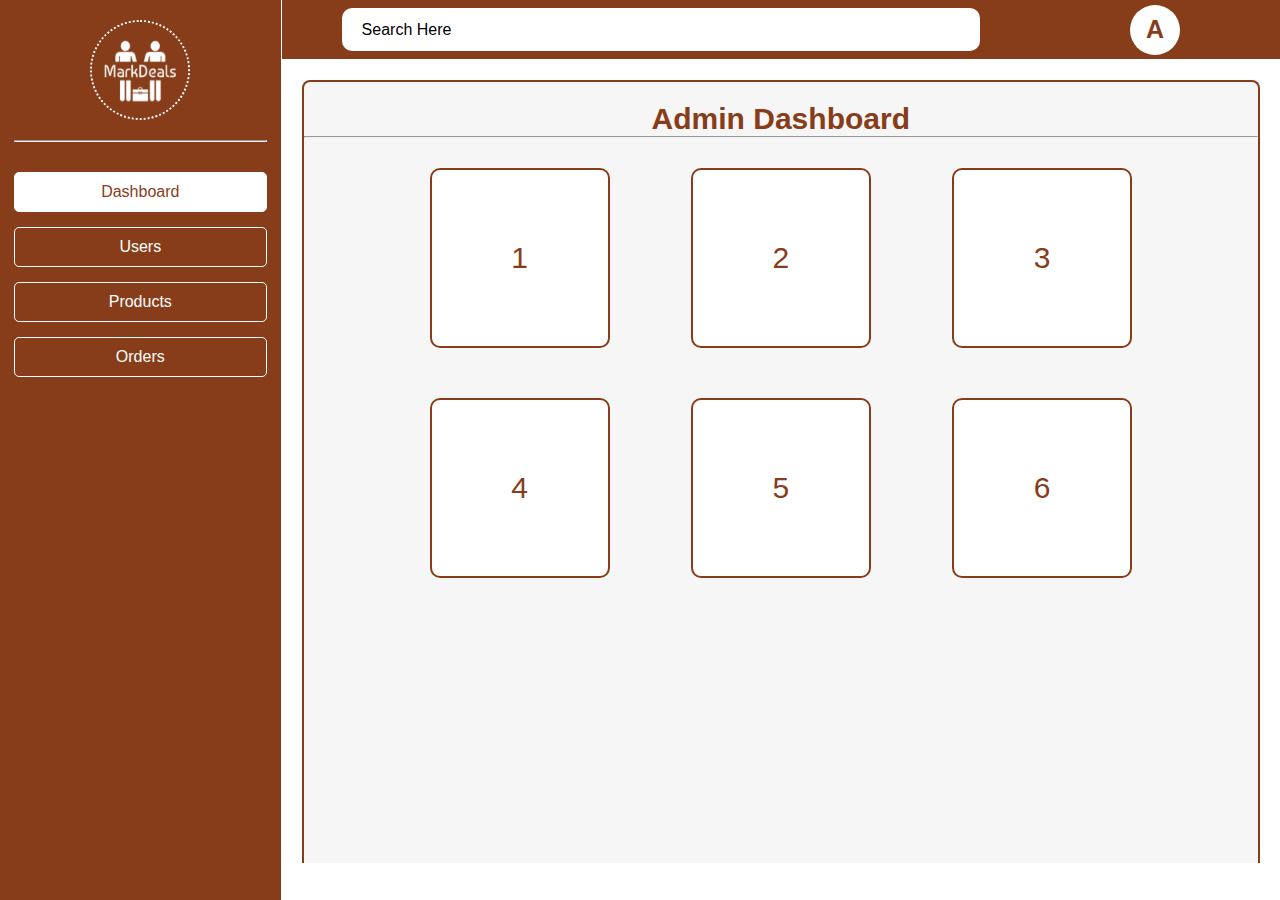
==== FrontEnd/admindashboard.html @ 8fcd4400 "storing cart value in double with discount" ====
<!DOCTYPE html>
<html lang="en">
<head>
    <meta charset="UTF-8">
    <meta http-equiv="X-UA-Compatible" content="IE=edge">
    <meta name="viewport" content="width=device-width, initial-scale=1.0">
    <title>MarkDeals - Admin Dashboard</title>
    <link rel="stylesheet" href="./Style/admindashboard.css">
    <link rel="shortcut icon" href="./Assets/logo.png" type="image/x-icon">
</head>
<body>
    <div id="dashboardmain">
        <div id="sidebar">
            <img src="./Assets/logo.png" alt="">
            <hr id="logoline">
            <div id="listofoptions">
                <li class="tabs__toggle is-active">Dashboard</li>
                <li class="tabs__toggle">Users</li>
                <li class="tabs__toggle">Products</li>
                <li class="tabs__toggle">Orders</li>
            </div>
        </div>
        <div id="mainboard">
            <div id="navbar">
                <div id="searchbar">
                    <input type="text" id="search" placeholder="Search Here" oninput="searching()">
                </div>
                <div id="profile">
                    <div class="dropdown_main_">
                        <div class="select_">
                          <div class="selected_">A</div>
                          <div class="caret_"></div>
                        </div>
                        <ul class="menu_2_">
                          <li onclick="profile()" >Profile</li>
                          <li id="logout" onclick="logout()">Logout</li>
                        </ul>
                      </div>
                </div>
            </div>
            <div id="bottom">
                
                <div class="tabs__content is-active">
                    <h2 class="tabs__title">Admin Dashboard</h2>
                    <hr>
                    <div id="admindash">
                        <div>1</div>
                        <div>2</div>
                        <div>3</div>
                        <div>4</div>
                        <div>5</div>
                        <div>6</div>
                    </div>
                </div>
                <div class="tabs__content table_section">
                    <h2 class="tabs__title">Users</h2>
                    <hr>
                    <table>
                        <thead>
                            <tr>
                                <th>Id</th>
                                <th>Image</th>
                                <th>Name</th>
                                <th>Email</th>
                                <th>Mobile</th>
                                <th>City</th>
                            </tr>
                        </thead>
                        <tbody id="showUsers">
                           
           
                        </tbody>
                       </table>

                </div>
                <div class="tabs__content">
                    <!-- <h2 class="tabs__title">Products</h2> -->
                    <div class="operationofproducts">
                        <li class="tabs_toggle is_active">View All Products</li>
                        <li class="tabs_toggle">Add Product</li>
                        <li class="tabs_toggle">Update Product</li>
                        <li class="tabs_toggle">Delete Product</li>
                    </div>
                    <hr>
                    <div class="tabs__body">
                        <div class="tabs_content is_active table_section">
                           <table>
                            <thead>
                                <tr>
                                    <th>Id</th>
                                    <th>Image</th>
                                    <th>Name</th>
                                    <th>Price</th>
                                    <th>Category</th>
                                    <th>Quantity</th>
                                </tr>
                            </thead>
                            <tbody id="showProduct">
                               
               
                            </tbody>
                           </table>




                            
                        </div>
                        <div class="tabs_content">
                            <div id="addProduct_">
                                <input type="text" placeholder="Image Url" id="url">
                                <input type="text" placeholder="Product Name" id="name">
                                <input type="text" placeholder="Price" id="price">
                                <select id="category">
                                    <option>Category</option>
                                    <option value="Pant">Pant</option>
                                    <option value="Shirt">Shirt</option>
                                    <option value="Tshirt">Tshirt</option>
                                    <option value="Laptop">Laptop</option>
                                    <option value="Mobile">Mobile</option>
                                    <option value="Grocery">Grocery</option>
                                    <option value="Home-Kitchen">Home-Kitchen</option>
                                </select>
                                <input type="text" placeholder="Rating" id="rating">
                                <input type="text" placeholder="Quantity" id="quantity">
                                <input type="text" placeholder="Description" id="description">
                                <button onclick="addProduct()">Add Product</button>
                            </div>
                        </div>
                        <div class="tabs_content">
                            <div id="updatemaindiv">
                                <div id="updateProductPrice">
                                    <input type="text" placeholder="Product Id" id="updatepId">
                                    <input type="text" placeholder="Price" id="updatedprice">
                                    <button onclick="updateProductPrice()">Update Product Price</button>
                                </div>
                                <div id="updateProductQuantity">
                                    <input type="text" placeholder="Product Id" id="updpId">
                                    <input type="text" placeholder="Quantity" id="updatedquantity">
                                    <button onclick="updateProductQuantity()">Update Product Quantity</button>
                                </div>
                            </div>
                          
                           
                        </div>
                        <div class="tabs_content">
                            <div id="deleteproductdiv">
                            <input type="text" placeholder="Product Id" id="deleteProduct">
                            <button onclick="deleteProduct()">Delete Product</button>
                            </div>
                        </div>
                    </div>

                </div>
                <div class="tabs__content">
                    <div class="operationofproducts">
                        <li class="tabs_toggle is_active">View All Orders</li>
                        <li class="tabs_toggle">Update Order Status</li>
                    </div>
                    <hr>
                    <div class="tabs__body">
                        <div class="tabs_content is_active table_section">
                            <table>
                                <thead>
                                    <tr>
                                        <th>Id</th>
                                        <th>Placed Date</th>
                                        <th>Status</th>
                                        <th>Total Amount</th>
                                    </tr>
                                </thead>
                                <tbody id="showOrders">
                                   
                                </tbody>
                               </table>
                            
                        </div>
                        <div class="tabs_content">
                            <div id="updateOrderStatus">
                                <input type="text" placeholder="Order Id" id="orderId">
                                <select id="status">
                                    <option>Update Status</option>
                                    <option value="Processed">Processed</option>
                                    <option value="Out for delivery">Out for delivery</option>
                                    <option value="Delivered">Delivered</option>
                                </select>
                                <button onclick="updateOrderStatus()">Update Order Status</button>
                                </div>
                        </div>
                    </div>
                </div>

            </div>
        </div>
    </div>
</body>
</html>
<script src="./Script/admindashboard.js"></script>
---- FrontEnd/Style/admindashboard.css ----
*{
    margin: 0;
    padding: 0;
    font-family: "Poppins",sans-serif;
    box-sizing: border-box;
}
#dashboardmain{
    display: flex;
    width: 100%;
    height: 100vh;
    justify-content: space-between;
}
#sidebar{
    width: 22%;
    height: 100vh;
    border-right: 1px solid rgb(255, 255, 255);
    padding-top: 20px;
    background-color: rgb(136,61,26);
}
#sidebar>img{
    width: 100px;
    height: 100px;
    border-radius: 50%;
    border: 2px dotted rgb(255, 255, 255);
    display: block;
    margin: auto;
    margin-bottom: 20px
}
#logoline{
    width: 90%;
    margin: auto;
}
#mainboard{
    width: 78%;
    height: 100vh;
    /* border: 5px dotted rgb(0, 0, 0); */
}
#navbar{
    width: 100%;
    height: 60px;
    background-color: rgb(136,61,26);
    border-bottom: 1px solid rgb(252, 252, 252);
    display: flex;
    justify-content: space-between;
    /* padding: 0 30px; */
    align-items: center;
}
#searchbar{
    display: flex;
    justify-content: center;
    align-items: center;
    width: 70%;
    padding-left: 60px;
}
#search{
    width: 100%;
    height: 43px;
    padding-left: 20px;
    font-size: 16px;
    border: none;
    outline: none;
    border-radius: 10px;
}
::placeholder{
    color: black;
}
#listofoptions{
    width: 90%;
    height: auto;
    margin: auto;
    margin-top: 30px;
    margin-bottom: 30px;
}
#listofoptions>li{
    padding-top: 10px;
    padding-bottom: 10px;
    border: 1px solid white;
    display: block;
    text-align: center;
    margin-bottom: 15px;
    cursor: pointer;
    border-radius: 5px;
}
#listofoptions>li:hover{
   background-color: white;
   color: rgb(136,61,26);
}
/* ---------------------------------Body part------------------------ */
#bottom{
    width: 96%;
    height: 87vh;
    margin-left: 2%;
    margin-top: 2%;
    background-color: rgb(246, 246, 246);
    border-top-left-radius: 8px;
    border-top-right-radius: 8px;
    border-top: 2px solid rgb(136,61,26);
    border-left: 2px solid rgb(136,61,26);
    border-right: 2px solid rgb(136,61,26);
}
.tabs__toggle{
    color: white;
}
.tabs__toggle.is-active{
    background-color: white;
    color: rgb(136,61,26);
    /* padding: 20px; */
}
.tabs__content{
    display: none;
}
.tabs__content.is-active{
    display: block;
}
.tabs__title{
    text-align: center;
    padding-top: 20px;
    color: rgb(136,61,26);
    font-size: 30px;
}
#admindash{
    width: 80%;
    display: grid;
    grid-template-columns: repeat(3,1fr);
    grid-template-rows: auto;
    gap: 20px;
    margin: auto;
}
#admindash>div{
    width: 180px;
    height: 180px;
    display: flex;
    justify-content: center;
    align-items: center;
    border: 2px solid rgb(136,61,26);;
    margin: auto;
    margin-top: 30px;
    border-radius: 10px;
    font-size: 30px;
    background-color: white;
    color: rgb(136,61,26);
}
#addProd{
    width: 180px;
    height: 40px;
    background-color: rgb(136,61,26);
    color: white;
    font-size: 18px;
    border: none;
    outline: none;
    display: block;
    margin: auto;
    margin-top: 40px;
    border-radius: 10px;
    cursor: pointer;
}


/* ---------------------------- Navbar-----------------------*/

.dropdown_main_ {
    position: relative;
  }
  .dropdown_main_ * {
    box-sizing: border-box;
    width: 150px;
  }
  .select_ {
    color: black;
    display: flex;
    /* justify-content: space-between; */
    align-items: center;
    /* padding: 15px 0; */
    cursor: pointer;
  }
  .selected_{
    color: rgb(136,61,26);
    font-weight: bold;
    width: 50px;
    height: 50px;
    /* border-radius: 50%; */
    /* border: 1px solid white; */
    /* text-align: center; */
    display: flex;
    align-items: center;
    justify-content: center;
    border-radius: 50%;
    font-size: 25px;
    background-color: white;
    /* margin-left: 50px; */
  }
  .caret_ {
    width: 0;
    height: 0;
    /* border-left: 6px solid transparent; */
    /* border-right: 6px solid transparent; */
    /* border-top: 7px solid rgb(0, 0, 0); */
    /* transition: 0.3s; */
  }
  .caret_-rotate {
    transform: rotate(180deg);
  }
  .menu_2_ {
    list-style: none;
    padding: 0.2em 0.5em;
    color: rgb(0, 0, 0);
    border-radius: 5px;
    position: absolute;
    background-color: white;
    box-shadow: rgba(100, 100, 111, 0.2) 0px 7px 29px 0px;
    left: 7%;
    width: 200px;
    transform: translateX(-50%);
    opacity: 0;
    display: none;
    transition: 0.2s;
    z-index: 1;
    margin-top: 5px;
  }
  .menu_2_ li {
    width: 100%;
    padding: 0.7em 0;
    margin: 0.3em 0;
    border-radius: 0.5em;
    text-align: center;
    cursor: pointer;
  }
  .menu_2_ li:hover {
    background-color: rgb(246, 246, 246);
  }
  #logout{
    background-color: rgb(136,61,26);
    color: rgb(255, 255, 255);
  }
  .menu_2_-open {
    display: block;
    opacity: 1;
  }


  /* =================================Product Page======================== */
.operationofproducts{
    height: 50px;
    display: flex;
    justify-content: space-evenly;
    align-items: center;
}
.operationofproducts>li{
    width: 20%;
    height: 40px;
    display: flex;
    justify-content: center;
    align-items: center;
    text-decoration: none;
    list-style: none;
    border-radius: 10px;
    cursor: pointer;
    font-size: 18px;
}
.tabs_toggle.is_active{
    background-color: rgb(136,61,26);;
    color: white;
}
.tabs_content{
    display: none;
}
.tabs_content.is_active{
    display: block;
}

#addProduct_{
    width: 50%;
    box-shadow: rgb(169, 174, 179) 3px 3px 6px 0px inset, rgba(140, 140, 140, 0.5) -3px -3px 6px 1px inset;
    border-radius: 10px;
    margin: auto;
    padding-top: 20px;
    padding-bottom: 20px;
    margin-top: 40px;
}
#updateProductPrice,#updateProductQuantity,#deleteproductdiv,#updateOrderStatus{
    width: 50%;
    box-shadow: rgb(169, 174, 179) 3px 3px 6px 0px inset, rgba(140, 140, 140, 0.5) -3px -3px 6px 1px inset;
    border-radius: 10px;
    margin: auto;
    padding-top: 20px;
    padding-bottom: 20px;
    margin-top: 40px;
}
#addProduct_>input,#deleteproductdiv>input{
    width: 90%;
    height: 35px;
    display: block;
    margin: auto;
    padding-left: 10px;
    border-radius: 10px;
    outline: none;
    border: none;
    margin-top: 5px;
    background-color: transparent;
    /* border-bottom: 2px solid rgb(255, 255, 255); */
    border-bottom: 1px solid rgb(0, 0, 0);
    /* color: white; */
    font-size: 17px;
}
#deleteproductdiv>input,#updateOrderStatus>input{
    width: 90%;
    height: 35px;
    display: block;
    margin: auto;
    padding-left: 10px;
    border-radius: 10px;
    outline: none;
    border: none;
    margin-top: 5px;
    background-color: transparent;
    /* border-bottom: 2px solid rgb(255, 255, 255); */
    border-bottom: 1px solid rgb(0, 0, 0);
    /* color: white; */
    font-size: 17px;
}
#updateProductQuantity>input{
    width: 90%;
    height: 35px;
    display: block;
    margin: auto;
    padding-left: 10px;
    border-radius: 10px;
    outline: none;
    border: none;
    margin-top: 5px;
    background-color: transparent;
    /* border-bottom: 2px solid rgb(255, 255, 255); */
    border-bottom: 1px solid rgb(0, 0, 0);
    /* color: white; */
    font-size: 17px;
}
#updateProductPrice>input{
    width: 90%;
    height: 35px;
    display: block;
    margin: auto;
    padding-left: 10px;
    border-radius: 10px;
    outline: none;
    border: none;
    margin-top: 5px;
    background-color: transparent;
    /* border-bottom: 2px solid rgb(255, 255, 255); */
    border-bottom: 1px solid rgb(0, 0, 0);
    /* color: white; */
    font-size: 17px;
}
#deleteproductdiv>button,#updateOrderStatus>button,#addProduct_>button{
    width: 140px;
    height: 40px;
    display: block;
    margin: auto;
    margin-top: 30px;
    border: none;
    outline: none;
    border-radius: 10px;
    font-size: 18px;
    cursor:pointer;
    background-color: rgb(136,61,26);
    color: white;
}
#updateOrderStatus>button{
    width: 190px;
}
#updateProductQuantity>button,#updateProductPrice>button{
    width: 220px;
    height: 40px;
    display: block;
    margin: auto;
    margin-top: 30px;
    border: none;
    outline: none;
    border-radius: 10px;
    font-size: 18px;
    cursor:pointer;
    background-color: rgb(136,61,26);
    color: white;
}
#deleteproductdiv>button:hover,#updateProductQuantity>button:hover,#updateProductPrice>button:hover,#addProduct_>button:hover,#updateOrderStatus>button:hover{
    background-color: white;
    color: rgb(136,61,26);
    border: 2px solid rgb(136,61,26);
}
#category,#status{
    display: block;
    width: 90%;
    height: 35px;
    margin: auto;
    border-radius: 10px;
    outline: none;
    border: none;
    margin-top: 5px;
    background-color: transparent;
    border-bottom: 1px solid rgb(0, 0, 0);
    font-size: 17px;
    padding-left: 5px;
}
/*-------  */
.table_section{
    height: 494px;
    overflow: auto;
}
table{
    width: 100%;
    margin-top: 10px;
    table-layout: fixed;
}
thead th{
    background-color: rgb(136,61,26);
    color: white;
    font-size: 18px;
    font-weight: lighter;
    height: 30px;
    border-radius: 10px;
    top: 0;
    position: sticky;
}
th,td{
    text-align: center;
    border-bottom: 1px solid rgb(151, 151, 151);
    padding: 10px 0;
    font-size: 18px;
}
td>img{
    width: 45px;
    height: 45px;
    border-radius: 2px;
}
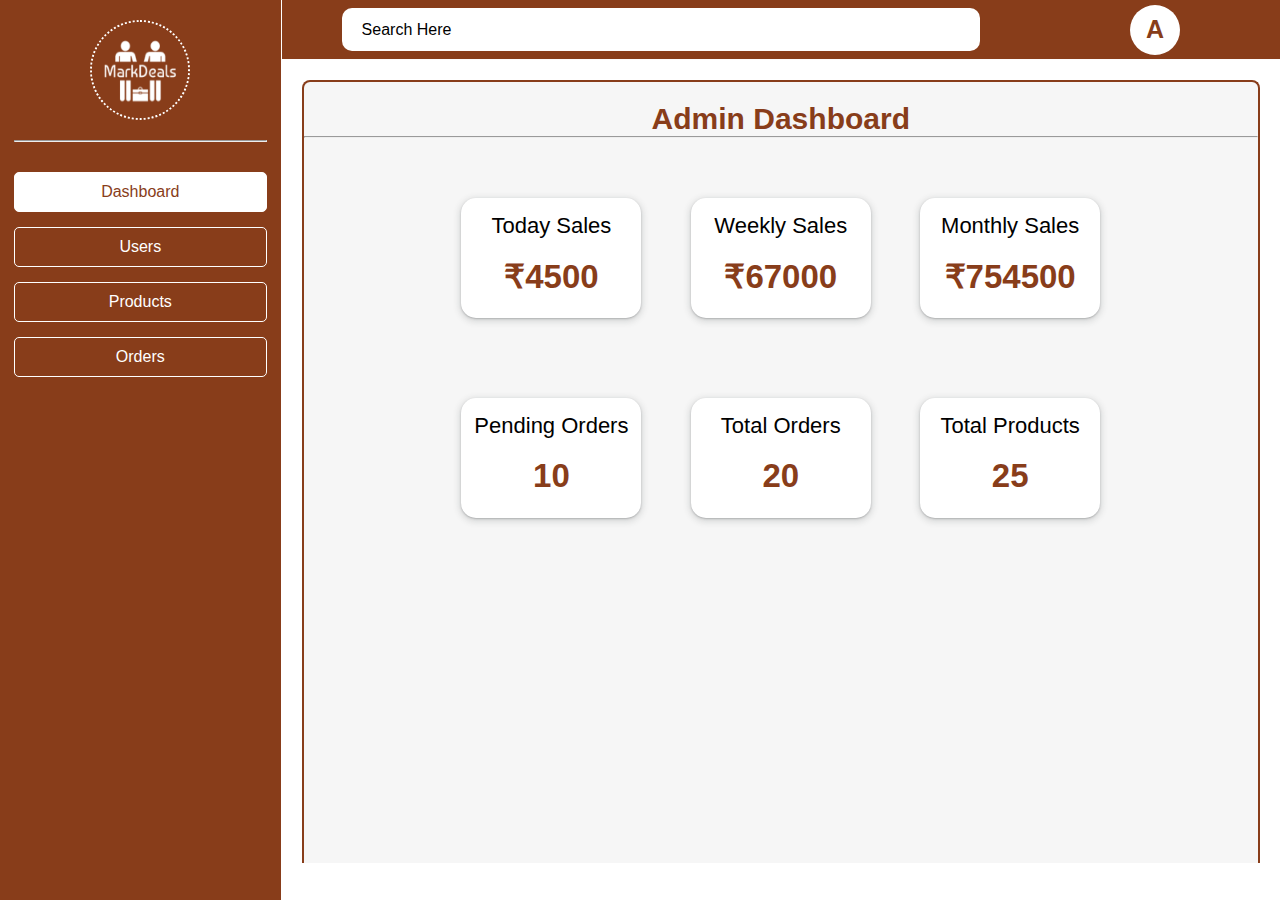
==== commit 49fe2b09: "Implemented dailyTotalSales api" ====
--- a/FrontEnd/admindashboard.html
+++ b/FrontEnd/admindashboard.html
@@ -44,12 +44,42 @@
                     <h2 class="tabs__title">Admin Dashboard</h2>
                     <hr>
                     <div id="admindash">
-                        <div>1</div>
-                        <div>2</div>
-                        <div>3</div>
-                        <div>4</div>
-                        <div>5</div>
-                        <div>6</div>
+                        <div>
+                            <div class="upper">
+                                <p>Today Sales</p>
+                                <p class="upperbot">₹4500</p>
+                            </div>
+                        </div>
+                        <div>
+                            <div class="upper">
+                                <p>Weekly Sales</p>
+                                <p class="upperbot">₹67000</p>
+                            </div>
+                        </div>
+                        <div>
+                            <div class="upper">
+                                <p>Monthly Sales</p>
+                                <p class="upperbot">₹754500</p>
+                            </div>
+                        </div>
+                        <div>
+                            <div class="upper">
+                                <p>Pending Orders</p>
+                                <p class="upperbot">10</p>
+                            </div>
+                        </div>
+                        <div>
+                            <div class="upper">
+                                <p>Total Orders</p>
+                                <p class="upperbot">20</p>
+                            </div>
+                        </div>
+                        <div>
+                            <div class="upper">
+                                <p>Total Products</p>
+                                <p class="upperbot">25</p>
+                            </div>
+                        </div>
                     </div>
                 </div>
                 <div class="tabs__content table_section">
--- a/FrontEnd/Style/admindashboard.css
+++ b/FrontEnd/Style/admindashboard.css
@@ -119,7 +119,7 @@
     font-size: 30px;
 }
 #admindash{
-    width: 80%;
+    width: 70%;
     display: grid;
     grid-template-columns: repeat(3,1fr);
     grid-template-rows: auto;
@@ -128,18 +128,41 @@
 }
 #admindash>div{
     width: 180px;
-    height: 180px;
+    height: 120px;
+    margin: auto;
+    margin-top: 60px;
+    /* color: rgb(136,61,26); */
+}
+#admindash>div>.upper{
+    width: 100%;
+    height: 120px;
+    font-size: 20px;
+    box-shadow: rgba(60, 64, 67, 0.3) 0px 1px 2px 0px, rgba(60, 64, 67, 0.15) 0px 2px 6px 2px;
+    border-radius: 15px;
+    text-align: center;
+    padding-top: 15px;
+    background-color: white;
+}
+.upper>p{
+    padding-bottom: 18px;
+    font-size: 22px;
+}
+.upper>p.upperbot{
+    font-size: 33px;
+    font-weight: bolder;
+    color: rgb(136, 61, 26);
+}
+/* #admindash>div>.bottom{
+    width: 100%;
+    height: 20px;
     display: flex;
     justify-content: center;
     align-items: center;
-    border: 2px solid rgb(136,61,26);;
-    margin: auto;
-    margin-top: 30px;
-    border-radius: 10px;
-    font-size: 30px;
-    background-color: white;
-    color: rgb(136,61,26);
-}
+    box-shadow: rgba(50, 50, 93, 0.25) 0px 6px 12px -2px, rgba(0, 0, 0, 0.3) 0px 3px 7px -3px;
+    font-size: 20px;
+    border-bottom-left-radius: 10px;
+    border-bottom-right-radius: 10px;
+} */
 #addProd{
     width: 180px;
     height: 40px;
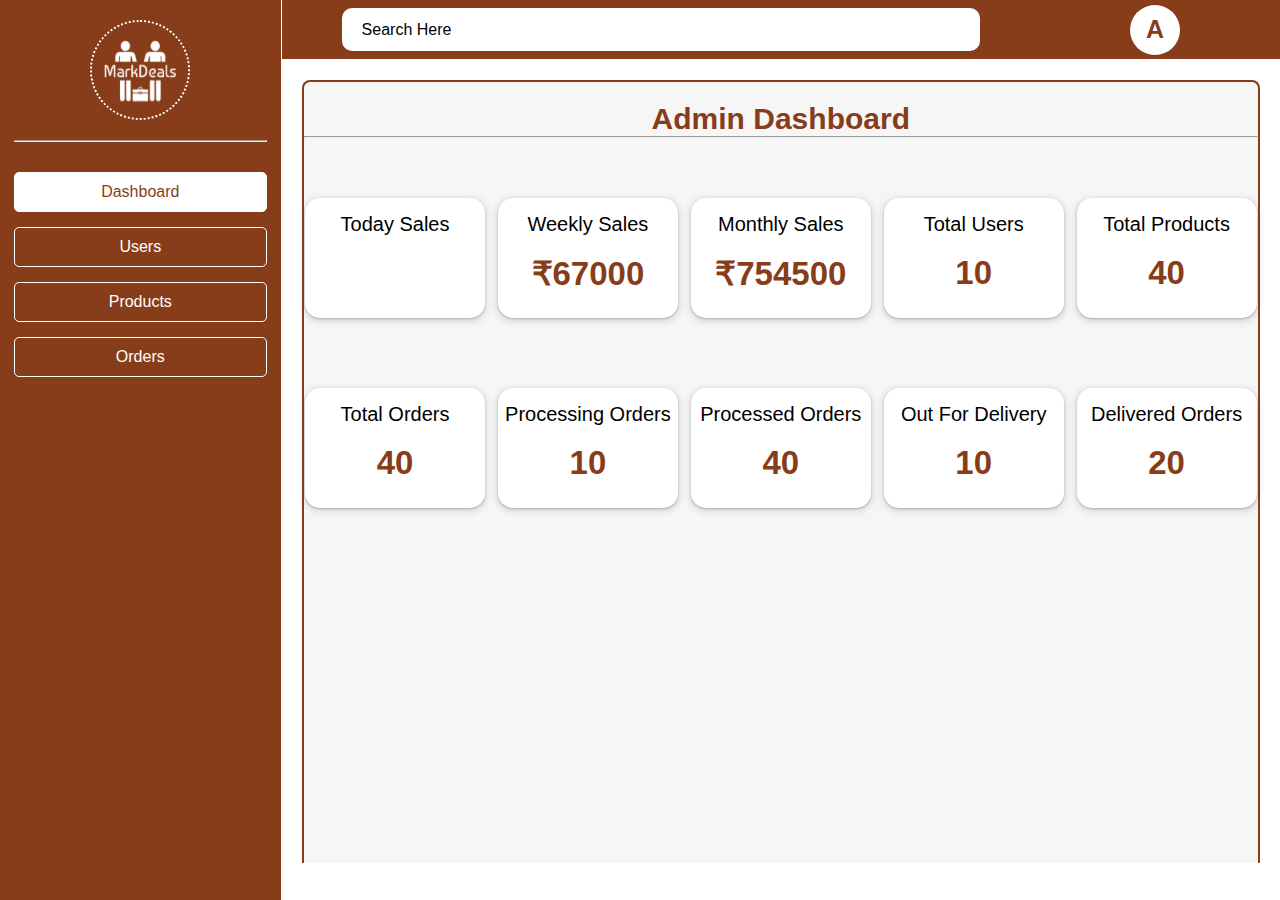
==== commit 057ff64b: "totalOrders, totalProcessingOrders,totalProcessedOrders,totalOutForDeliveryOrders,totalDeliveredOrde" ====
--- a/FrontEnd/admindashboard.html
+++ b/FrontEnd/admindashboard.html
@@ -47,7 +47,7 @@
                         <div>
                             <div class="upper">
                                 <p>Today Sales</p>
-                                <p class="upperbot">₹4500</p>
+                                <p class="upperbot" id="todaySales"></p>
                             </div>
                         </div>
                         <div>
@@ -64,20 +64,44 @@
                         </div>
                         <div>
                             <div class="upper">
-                                <p>Pending Orders</p>
+                                <p>Total Users</p>
                                 <p class="upperbot">10</p>
                             </div>
                         </div>
                         <div>
                             <div class="upper">
+                                <p>Total Products</p>
+                                <p class="upperbot">40</p>
+                            </div>
+                        </div>
+                        <div>
+                            <div class="upper">
                                 <p>Total Orders</p>
+                                <p class="upperbot" id="totalorders">40</p>
+                            </div>
+                        </div>
+                        <div>
+                            <div class="upper">
+                                <p>Processing Orders</p>
+                                <p class="upperbot">10</p>
+                            </div>
+                        </div>
+                        <div>
+                            <div class="upper">
+                                <p>Processed Orders</p>
+                                <p class="upperbot">40</p>
+                            </div>
+                        </div>
+                        <div>
+                            <div class="upper">
+                                <p>Out For Delivery</p>
+                                <p class="upperbot">10</p>
+                            </div>
+                        </div>
+                        <div>
+                            <div class="upper">
+                                <p>Delivered Orders</p>
                                 <p class="upperbot">20</p>
-                            </div>
-                        </div>
-                        <div>
-                            <div class="upper">
-                                <p>Total Products</p>
-                                <p class="upperbot">25</p>
                             </div>
                         </div>
                     </div>
--- a/FrontEnd/Style/admindashboard.css
+++ b/FrontEnd/Style/admindashboard.css
@@ -119,11 +119,11 @@
     font-size: 30px;
 }
 #admindash{
-    width: 70%;
+    width: 100%;
     display: grid;
-    grid-template-columns: repeat(3,1fr);
+    grid-template-columns: repeat(5,1fr);
     grid-template-rows: auto;
-    gap: 20px;
+    gap: 10px;
     margin: auto;
 }
 #admindash>div{
@@ -145,7 +145,7 @@
 }
 .upper>p{
     padding-bottom: 18px;
-    font-size: 22px;
+    font-size: 20px;
 }
 .upper>p.upperbot{
     font-size: 33px;
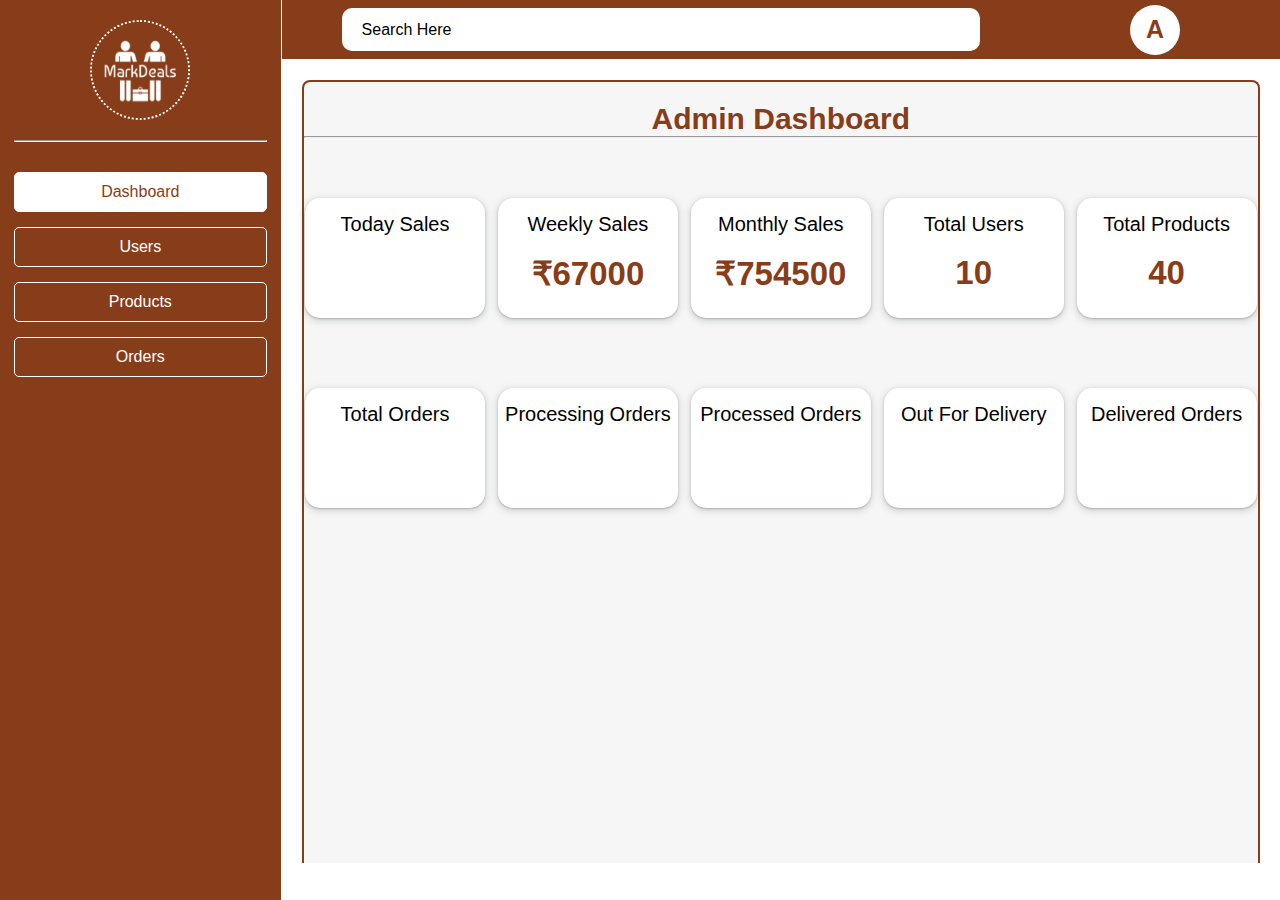
==== commit 08bba198: "error fixed" ====
--- a/FrontEnd/admindashboard.html
+++ b/FrontEnd/admindashboard.html
@@ -77,31 +77,31 @@
                         <div>
                             <div class="upper">
                                 <p>Total Orders</p>
-                                <p class="upperbot" id="totalorders">40</p>
+                                <p class="upperbot" id="totalorders"></p>
                             </div>
                         </div>
                         <div>
                             <div class="upper">
                                 <p>Processing Orders</p>
-                                <p class="upperbot">10</p>
+                                <p class="upperbot" id="processingorder"></p>
                             </div>
                         </div>
                         <div>
                             <div class="upper">
                                 <p>Processed Orders</p>
-                                <p class="upperbot">40</p>
+                                <p class="upperbot" id="processedorders"></p>
                             </div>
                         </div>
                         <div>
                             <div class="upper">
                                 <p>Out For Delivery</p>
-                                <p class="upperbot">10</p>
+                                <p class="upperbot" id="ofd"></p>
                             </div>
                         </div>
                         <div>
                             <div class="upper">
                                 <p>Delivered Orders</p>
-                                <p class="upperbot">20</p>
+                                <p class="upperbot" id="delivered"></p>
                             </div>
                         </div>
                     </div>
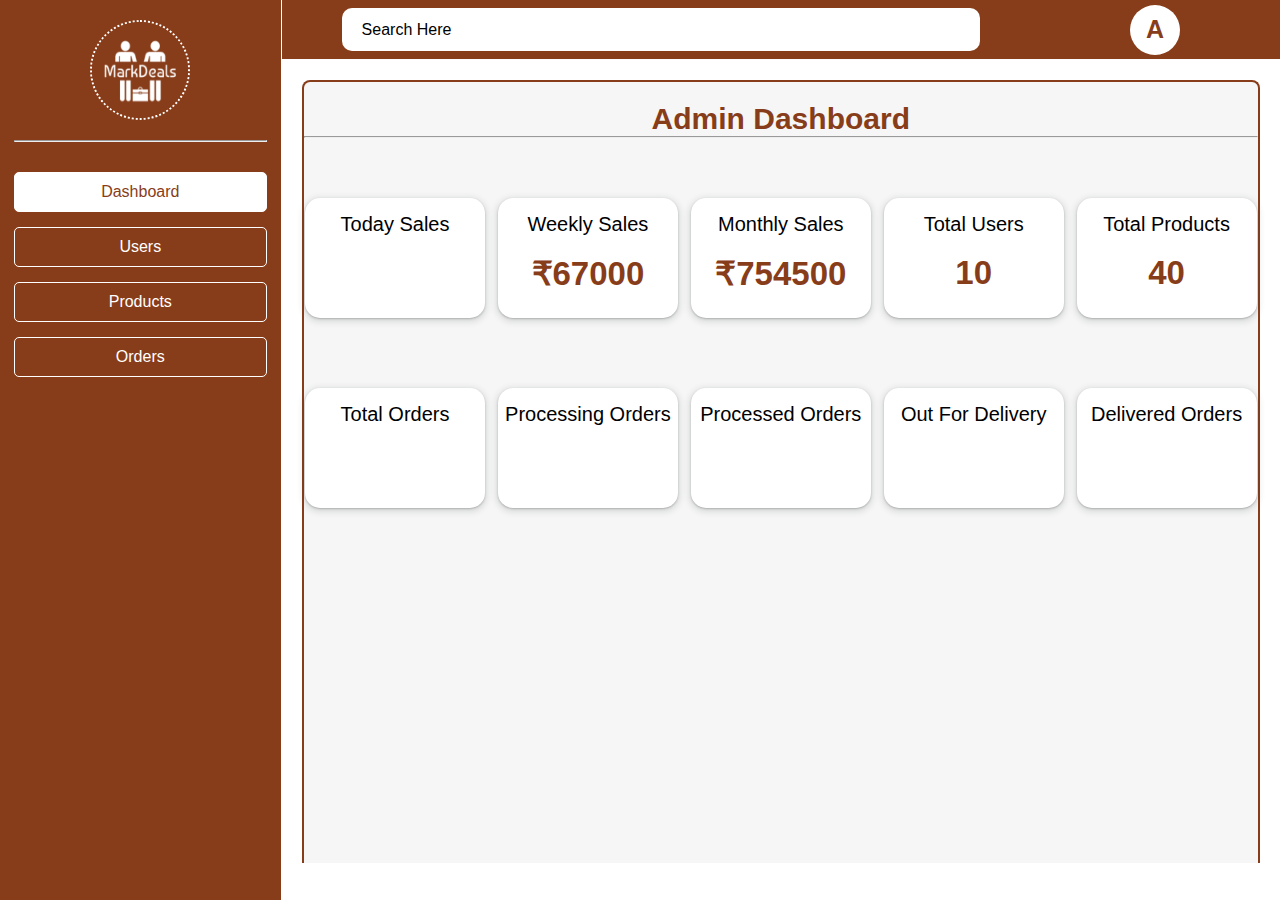
==== commit c7e89f78: "totalProducts and totalUsers API created" ====
--- a/FrontEnd/admindashboard.html
+++ b/FrontEnd/admindashboard.html
@@ -95,7 +95,7 @@
                         <div>
                             <div class="upper">
                                 <p>Out For Delivery</p>
-                                <p class="upperbot" id="ofd"></p>
+                                <p class="upperbot" id="outfordelivery"></p>
                             </div>
                         </div>
                         <div>
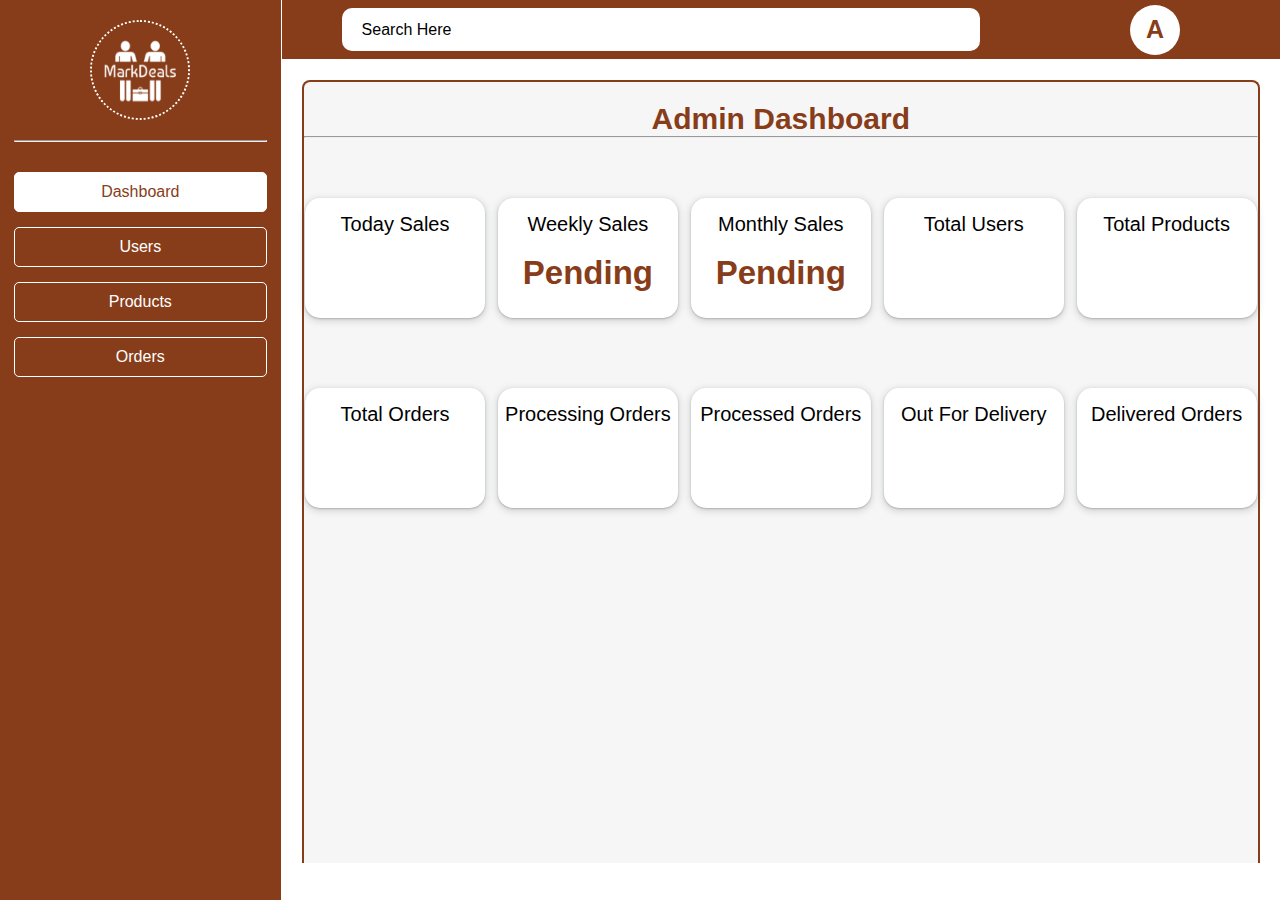
==== commit 773b598d: "modified orderserviceimpl" ====
--- a/FrontEnd/admindashboard.html
+++ b/FrontEnd/admindashboard.html
@@ -53,25 +53,25 @@
                         <div>
                             <div class="upper">
                                 <p>Weekly Sales</p>
-                                <p class="upperbot">₹67000</p>
+                                <p class="upperbot">Pending</p>
                             </div>
                         </div>
                         <div>
                             <div class="upper">
                                 <p>Monthly Sales</p>
-                                <p class="upperbot">₹754500</p>
+                                <p class="upperbot">Pending</p>
                             </div>
                         </div>
                         <div>
                             <div class="upper">
                                 <p>Total Users</p>
-                                <p class="upperbot">10</p>
+                                <p class="upperbot" id="totalusers" ></p>
                             </div>
                         </div>
                         <div>
                             <div class="upper">
                                 <p>Total Products</p>
-                                <p class="upperbot">40</p>
+                                <p class="upperbot" id="totalproducts"></p>
                             </div>
                         </div>
                         <div>
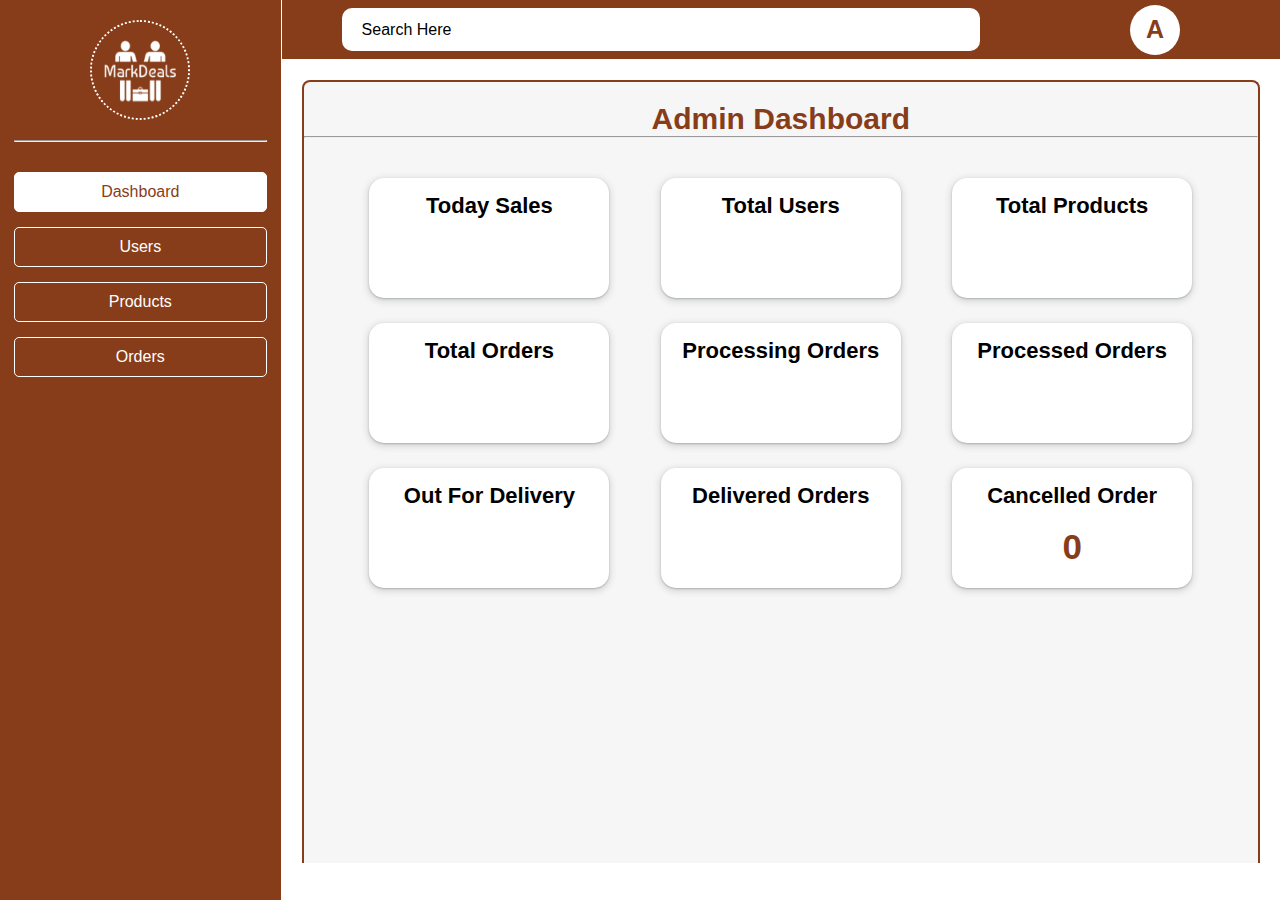
==== commit 27fd1867: "admindashboard cancelledorder section added and cancelledorder api implemented also connected with f" ====
--- a/FrontEnd/admindashboard.html
+++ b/FrontEnd/admindashboard.html
@@ -50,18 +50,12 @@
                                 <p class="upperbot" id="todaySales"></p>
                             </div>
                         </div>
-                        <div>
+                        <!-- <div>
                             <div class="upper">
                                 <p>Weekly Sales</p>
                                 <p class="upperbot">Pending</p>
                             </div>
-                        </div>
-                        <div>
-                            <div class="upper">
-                                <p>Monthly Sales</p>
-                                <p class="upperbot">Pending</p>
-                            </div>
-                        </div>
+                        </div> -->
                         <div>
                             <div class="upper">
                                 <p>Total Users</p>
@@ -102,6 +96,12 @@
                             <div class="upper">
                                 <p>Delivered Orders</p>
                                 <p class="upperbot" id="delivered"></p>
+                            </div>
+                        </div>
+                        <div>
+                            <div class="upper">
+                                <p>Cancelled Order</p>
+                                <p class="upperbot">0</p>
                             </div>
                         </div>
                     </div>
--- a/FrontEnd/Style/admindashboard.css
+++ b/FrontEnd/Style/admindashboard.css
@@ -119,19 +119,18 @@
     font-size: 30px;
 }
 #admindash{
-    width: 100%;
+    width: 90%;
     display: grid;
-    grid-template-columns: repeat(5,1fr);
+    grid-template-columns: repeat(3,1fr);
     grid-template-rows: auto;
-    gap: 10px;
-    margin: auto;
+    gap: 10px 15px;
+    margin: auto;
+    margin-top: 40px;
 }
 #admindash>div{
-    width: 180px;
-    height: 120px;
-    margin: auto;
-    margin-top: 60px;
-    /* color: rgb(136,61,26); */
+    width: 240px;
+    height: 135px;
+    margin: auto;
 }
 #admindash>div>.upper{
     width: 100%;
@@ -145,10 +144,11 @@
 }
 .upper>p{
     padding-bottom: 18px;
-    font-size: 20px;
+    font-size: 22px;
+    font-weight: bold;
 }
 .upper>p.upperbot{
-    font-size: 33px;
+    font-size: 35px;
     font-weight: bolder;
     color: rgb(136, 61, 26);
 }
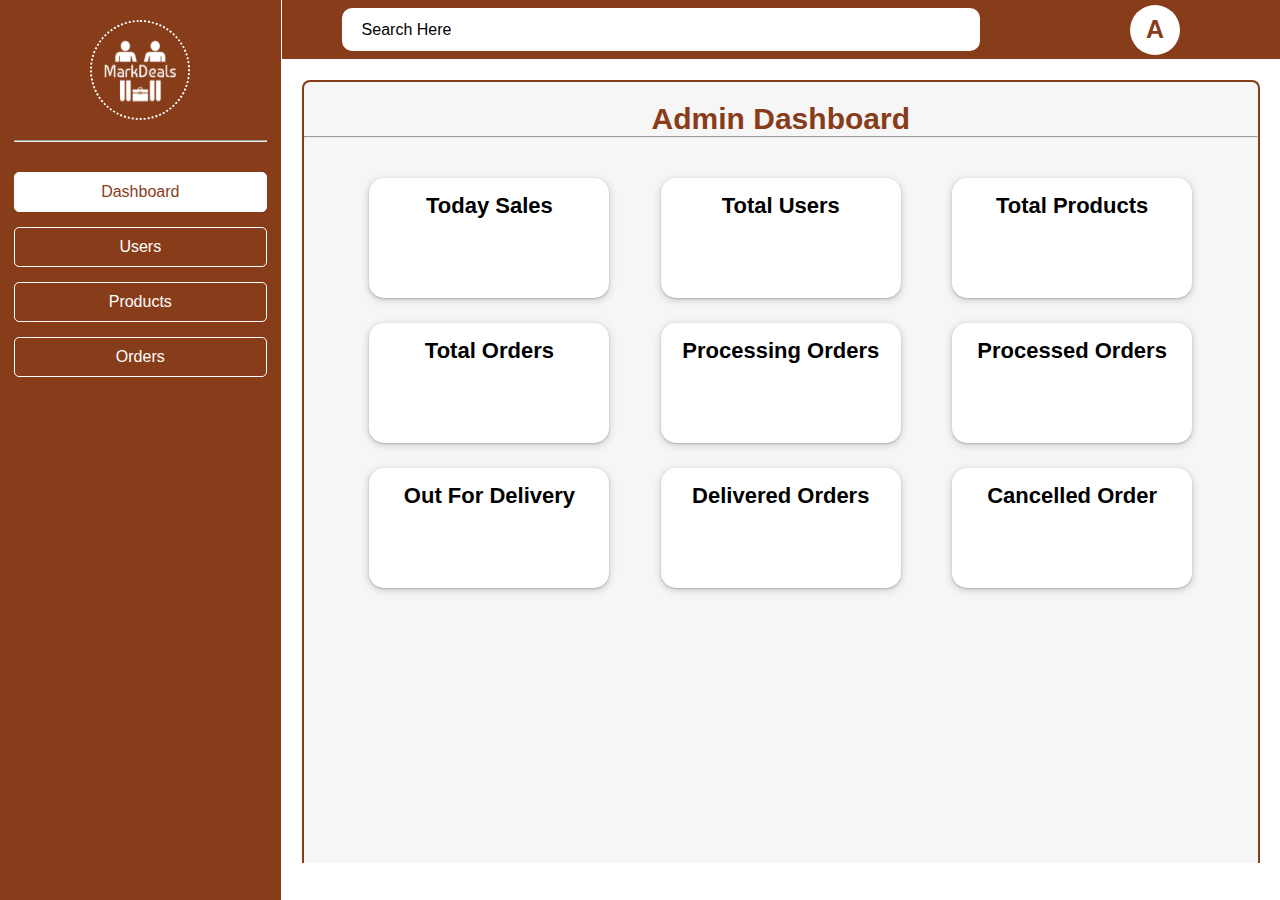
==== commit 3d672eb0: "console.log removed from all js filesand modified some in orders service, serviceimpl, and controlle" ====
--- a/FrontEnd/admindashboard.html
+++ b/FrontEnd/admindashboard.html
@@ -23,7 +23,7 @@
         <div id="mainboard">
             <div id="navbar">
                 <div id="searchbar">
-                    <input type="text" id="search" placeholder="Search Here" oninput="searching()">
+                    <input type="text" id="search" placeholder="Search Here">
                 </div>
                 <div id="profile">
                     <div class="dropdown_main_">
@@ -32,7 +32,7 @@
                           <div class="caret_"></div>
                         </div>
                         <ul class="menu_2_">
-                          <li onclick="profile()" >Profile</li>
+                          <li>Profile</li>
                           <li id="logout" onclick="logout()">Logout</li>
                         </ul>
                       </div>
@@ -50,12 +50,6 @@
                                 <p class="upperbot" id="todaySales"></p>
                             </div>
                         </div>
-                        <!-- <div>
-                            <div class="upper">
-                                <p>Weekly Sales</p>
-                                <p class="upperbot">Pending</p>
-                            </div>
-                        </div> -->
                         <div>
                             <div class="upper">
                                 <p>Total Users</p>
@@ -101,7 +95,7 @@
                         <div>
                             <div class="upper">
                                 <p>Cancelled Order</p>
-                                <p class="upperbot">0</p>
+                                <p class="upperbot" id="cancelledorder"></p>
                             </div>
                         </div>
                     </div>
